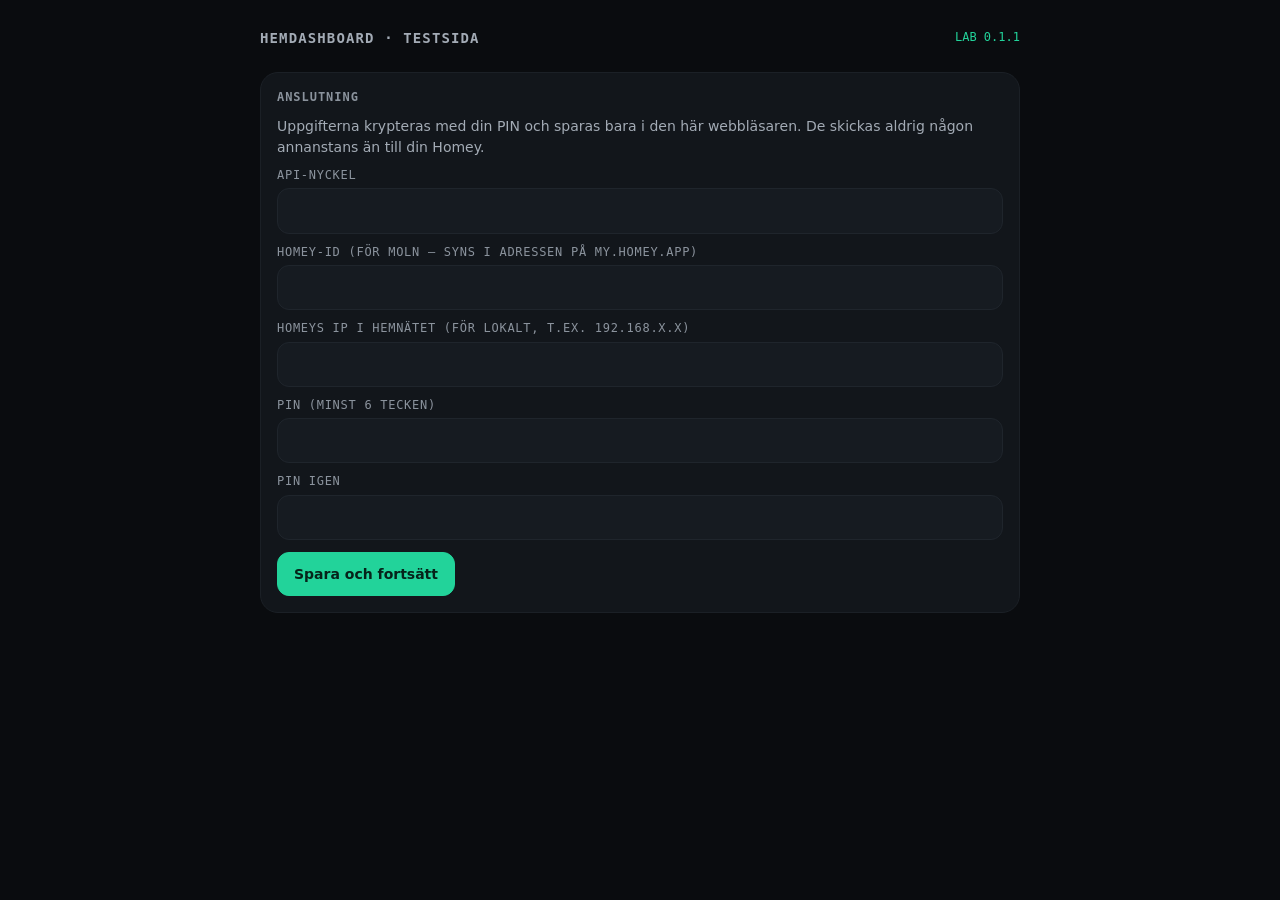
==== lab.html @ 675aeb55 "0.1.1: position från Homey via location-option, inget närvaroläge i sammanfattningen Co-Authored-By:" ====
<!doctype html>
<html lang="sv">
<head>
<meta charset="utf-8">
<meta name="viewport" content="width=device-width, initial-scale=1, viewport-fit=cover">
<meta http-equiv="Content-Security-Policy" content="default-src 'none'; script-src 'self'; style-src 'self'; img-src 'self' data:; manifest-src 'self'; worker-src 'self'; connect-src 'self' https://*.connect.athom.com wss://*.connect.athom.com https://*.homey.homeylocal.com wss://*.homey.homeylocal.com https://www.elprisetjustnu.se https://opendata-download-metfcst.smhi.se; base-uri 'none'; form-action 'none'; object-src 'none'; upgrade-insecure-requests">
<meta name="referrer" content="no-referrer">
<meta name="robots" content="noindex, nofollow">
<meta name="theme-color" content="#0A0C0F">
<title>Hemdashboard – testsida</title>
<link rel="manifest" href="manifest.webmanifest">
<link rel="icon" href="icons/icon.svg" type="image/svg+xml">
<link rel="stylesheet" href="css/tokens.css">
<link rel="stylesheet" href="css/lab.css">
<script type="module" src="js/lab/main.js"></script>
</head>
<body>
<main>
  <header>
    <h1>Hemdashboard · testsida</h1>
    <span class="tag">LAB 0.1.1</span>
  </header>

  <!-- 1. Första gången: nyckel + PIN -->
  <section class="card" id="setup">
    <h2>Anslutning</h2>
    <p>Uppgifterna krypteras med din PIN och sparas bara i den här webbläsaren. De skickas aldrig någon annanstans än till din Homey.</p>
    <label for="apiKey">API-nyckel</label>
    <input id="apiKey" type="password" autocomplete="off" autocapitalize="off" spellcheck="false">
    <label for="cloudId">Homey-ID (för moln – syns i adressen på my.homey.app)</label>
    <input id="cloudId" type="text" autocomplete="off" autocapitalize="off" spellcheck="false" inputmode="text">
    <label for="lanIp">Homeys IP i hemnätet (för lokalt, t.ex. 192.168.x.x)</label>
    <input id="lanIp" type="text" autocomplete="off" inputmode="decimal">
    <label for="pin">PIN (minst 6 tecken)</label>
    <input id="pin" type="password" autocomplete="new-password" inputmode="numeric">
    <label for="pin2">PIN igen</label>
    <input id="pin2" type="password" autocomplete="new-password" inputmode="numeric">
    <div class="row">
      <button id="saveBtn" class="primary">Spara och fortsätt</button>
    </div>
  </section>

  <!-- 2. Senare besök: lås upp -->
  <section class="card hidden" id="unlock">
    <h2>Lås upp</h2>
    <label for="unlockPin">PIN</label>
    <input id="unlockPin" type="password" autocomplete="current-password" inputmode="numeric">
    <div class="row">
      <button id="unlockBtn" class="primary">Lås upp</button>
      <button id="forgetBtn" class="danger">Glöm nyckeln</button>
    </div>
  </section>

  <!-- 3. Tester -->
  <section class="card hidden" id="run">
    <h2>Tester</h2>
    <label for="place">Var testar du nu?</label>
    <select id="place">
      <option value="hemma-wifi">Hemma, wifi</option>
      <option value="ute-mobildata">Ute, mobildata</option>
      <option value="annat">Annat</option>
    </select>
    <label for="zone">Elområde</label>
    <select id="zone"></select>
    <label for="lat">Position för SMHI (lämna tomt = från Homey)</label>
    <div class="row tight">
      <input id="lat" type="text" inputmode="decimal" placeholder="lat">
      <input id="lon" type="text" inputmode="decimal" placeholder="lon">
    </div>
    <div class="row">
      <button id="runBtn" class="primary">Kör testerna</button>
      <button id="rtBtn">Realtid 60 s</button>
      <button id="lockBtn">Lås</button>
      <button id="forgetBtn2" class="danger">Glöm nyckeln</button>
    </div>
    <ol class="checks spaced" id="checks"></ol>
  </section>

  <!-- 4. Enheter (visas bara lokalt) -->
  <section class="card hidden" id="devCard">
    <h2>Enheter – visas bara här</h2>
    <p id="devCount"></p>
    <p>K-enheter får aldrig reglage. Bocka K för enheter som är säkerhetskritiska men inte känns igen automatiskt, t.ex. ett frostskydd på ett uttag.</p>
    <ul class="devices" id="devices"></ul>
  </section>

  <!-- 5. Resultat -->
  <section class="card hidden" id="resCard">
    <h2>Resultat – anonymt</h2>
    <p>Inga namn, ID, adresser eller positioner. Klistra in i BY-chatten.</p>
    <pre class="out" id="result"></pre>
    <div class="row">
      <button id="copyBtn" class="primary">Kopiera resultat</button>
    </div>
  </section>
</main>
<div class="toast hidden" id="toast" role="status" aria-live="polite"></div>
</body>
</html>
---- css/tokens.css ----
/* Hemdashboard – designtokens (tech-noir, mörkt som standard).
   Palett från handovern 2026-10-31. Accent: mint.
   Accenten används för handling och status, inte dekoration. */
:root {
  color-scheme: dark;

  /* Ytor (grafitsteg) */
  --bg:            #0A0C0F;
  --surface-1:     #12161B;
  --surface-1-edge:#1B2026;
  --surface-2:     #161B21;
  --surface-2-edge:#1F252C;

  /* Text */
  --text-1: #ECEFF2;
  --text-2: #A3ABB5;
  --text-3: #8B939D;

  /* Accent */
  --accent:       #22D39A;
  --accent-ink:   #06231A; /* text på accentyta */
  --accent-dim:   #22D39A26;

  /* Semantik (dämpad) */
  --warn: #F2B45A;
  --info: #5AA9E6;
  --cold: #7FB8EA;
  --bad:  #E5737A;

  /* Typografi – Inter/JetBrains Mono självhostas senare; systemfont som reserv */
  --font-sans: "Inter", system-ui, -apple-system, "Segoe UI", Roboto, sans-serif;
  --font-mono: "JetBrains Mono", ui-monospace, "SFMono-Regular", Menlo, Consolas, monospace;

  --fs-xs: 0.75rem;
  --fs-sm: 0.875rem;
  --fs-md: 1rem;
  --fs-lg: 1.25rem;
  --fs-xl: 1.75rem;

  /* Form */
  --r-xl: 24px;
  --r-lg: 18px;
  --r-md: 14px;
  --r-sm: 12px;
  --gap:  12px;
  --touch: 44px;

  --ease: cubic-bezier(.2,.8,.2,1);
  --dur:  180ms;
}

@media (prefers-reduced-motion: reduce) {
  :root { --dur: 0ms; }
}
---- css/lab.css ----
/* Testsida (lab.html) – byggs på tokens.css */
*, *::before, *::after { box-sizing: border-box; }

html, body {
  margin: 0;
  background: var(--bg);
  color: var(--text-1);
  font-family: var(--font-sans);
  font-size: var(--fs-md);
  line-height: 1.45;
  -webkit-text-size-adjust: 100%;
}

body { padding: 16px; padding-bottom: 48px; }
main { max-width: 760px; margin: 0 auto; display: grid; gap: var(--gap); }

h1, h2 {
  margin: 0;
  font-family: var(--font-mono);
  font-weight: 600;
  text-transform: uppercase;
  letter-spacing: .08em;
}
h1 { font-size: var(--fs-sm); color: var(--text-2); }
h2 { font-size: var(--fs-xs); color: var(--text-3); margin-bottom: 10px; }

p { margin: 0 0 10px; color: var(--text-2); font-size: var(--fs-sm); }
.mono { font-family: var(--font-mono); font-variant-numeric: tabular-nums; }

header { display: flex; justify-content: space-between; align-items: center; min-height: var(--touch); }
header .tag { font-family: var(--font-mono); font-size: var(--fs-xs); color: var(--accent); }

.card {
  background: var(--surface-1);
  border: 1px solid var(--surface-1-edge);
  border-radius: var(--r-lg);
  padding: 16px;
}

label { display: block; font-size: var(--fs-xs); color: var(--text-3); margin: 10px 0 4px;
        font-family: var(--font-mono); text-transform: uppercase; letter-spacing: .06em; }

input, select {
  width: 100%;
  min-height: var(--touch);
  padding: 10px 12px;
  border-radius: var(--r-sm);
  border: 1px solid var(--surface-2-edge);
  background: var(--surface-2);
  color: var(--text-1);
  font: inherit;
}
input:focus-visible, select:focus-visible, button:focus-visible {
  outline: 2px solid var(--accent);
  outline-offset: 2px;
}

.row { display: flex; gap: 8px; flex-wrap: wrap; margin-top: 12px; }

button {
  min-height: var(--touch);
  padding: 0 16px;
  border-radius: var(--r-sm);
  border: 1px solid var(--surface-2-edge);
  background: var(--surface-2);
  color: var(--text-1);
  font: inherit;
  font-size: var(--fs-sm);
  cursor: pointer;
  transition: background var(--dur) var(--ease);
}
button.primary { background: var(--accent); color: var(--accent-ink); border-color: var(--accent); font-weight: 600; }
button.danger  { color: var(--bad); }
button:disabled { opacity: .45; cursor: not-allowed; }

.hidden { display: none !important; }

/* Checklista */
ol.checks { list-style: none; margin: 0; padding: 0; display: grid; gap: 6px; }
ol.checks li {
  display: grid;
  grid-template-columns: 2.2em 1fr auto;
  gap: 8px;
  align-items: start;
  padding: 10px 12px;
  background: var(--surface-2);
  border: 1px solid var(--surface-2-edge);
  border-radius: var(--r-sm);
  font-size: var(--fs-sm);
}
ol.checks .id   { font-family: var(--font-mono); color: var(--text-3); }
ol.checks .note { display: block; color: var(--text-3); font-size: var(--fs-xs); margin-top: 2px; }
ol.checks .st   { font-family: var(--font-mono); font-size: var(--fs-xs); white-space: nowrap; }
.st[data-s="ok"]   { color: var(--accent); }
.st[data-s="fail"] { color: var(--bad); }
.st[data-s="warn"] { color: var(--warn); }
.st[data-s="run"]  { color: var(--info); }
.st[data-s="skip"], .st[data-s="wait"] { color: var(--text-3); }

/* Enhetslista */
ul.devices { list-style: none; margin: 0; padding: 0; display: grid; gap: 6px; max-height: 420px; overflow: auto; }
ul.devices li {
  display: flex; align-items: center; justify-content: space-between; gap: 8px;
  min-height: var(--touch);
  padding: 6px 10px;
  background: var(--surface-2);
  border: 1px solid var(--surface-2-edge);
  border-radius: var(--r-sm);
  font-size: var(--fs-sm);
}
ul.devices .meta { color: var(--text-3); font-size: var(--fs-xs); font-family: var(--font-mono); }
ul.devices .k    { font-family: var(--font-mono); font-size: var(--fs-xs); color: var(--warn); }
ul.devices .ctl  { display: flex; gap: 6px; align-items: center; }
ul.devices input[type="checkbox"] { width: 22px; min-height: 22px; accent-color: var(--accent); }

pre.out {
  margin: 0;
  padding: 12px;
  background: var(--surface-2);
  border: 1px solid var(--surface-2-edge);
  border-radius: var(--r-sm);
  font-family: var(--font-mono);
  font-size: var(--fs-xs);
  color: var(--text-2);
  white-space: pre-wrap;
  word-break: break-word;
}

.toast {
  position: fixed; left: 50%; bottom: 16px; transform: translateX(-50%);
  max-width: calc(100% - 32px);
  padding: 10px 14px;
  background: var(--surface-2);
  border: 1px solid var(--surface-2-edge);
  border-radius: var(--r-sm);
  font-size: var(--fs-sm);
}

.row.tight { margin-top: 0; }
.row.tight input { flex: 1; width: auto; min-width: 0; }
ol.checks.spaced { margin-top: 12px; }
label.kmark { margin: 0; display: flex; align-items: center; gap: 4px; min-height: var(--touch); }

a.btnlink {
  display: inline-flex; align-items: center; min-height: var(--touch); padding: 0 16px;
  border-radius: var(--r-sm); background: var(--accent); color: var(--accent-ink);
  font-weight: 600; font-size: var(--fs-sm); text-decoration: none;
}
a.btnlink:focus-visible { outline: 2px solid var(--accent); outline-offset: 2px; }
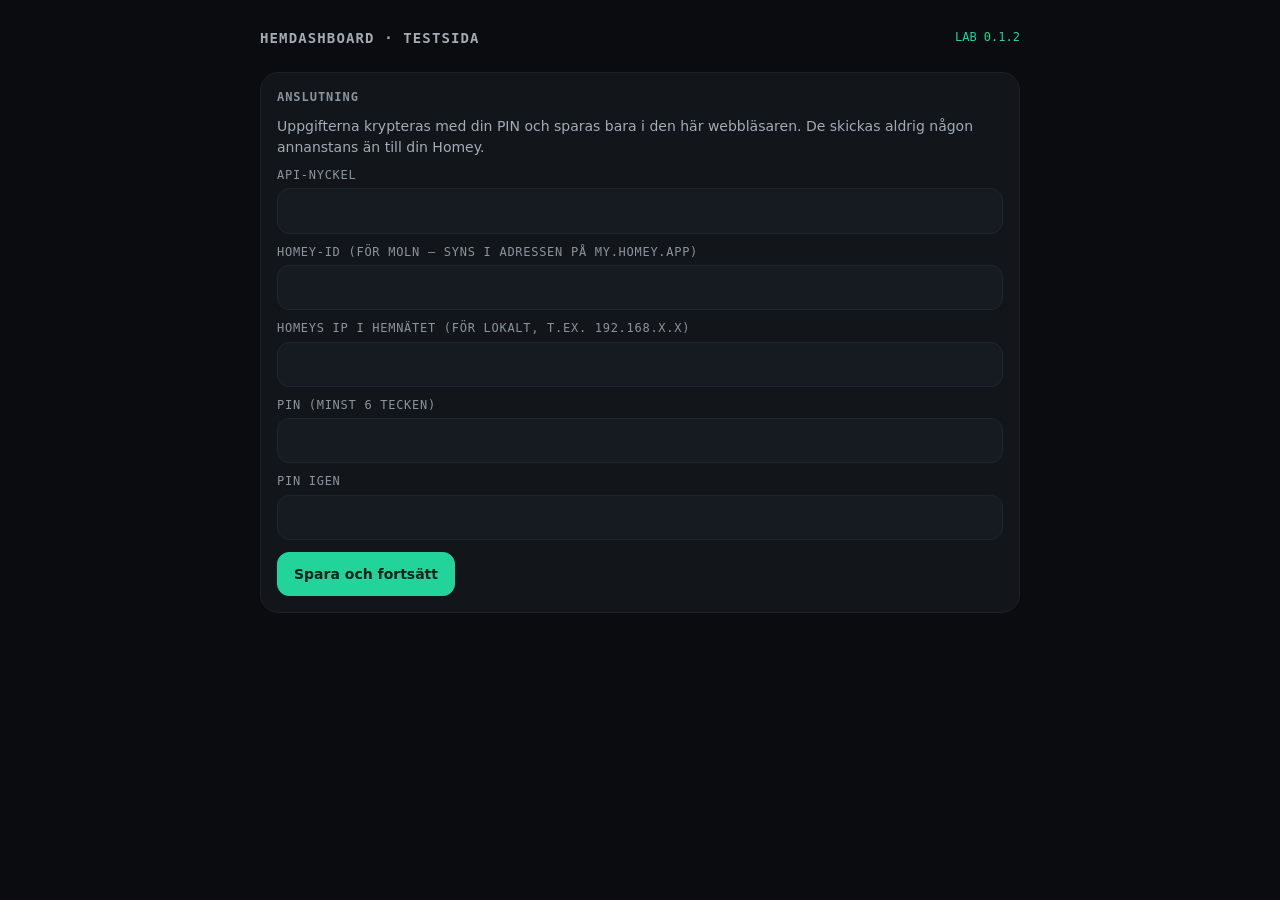
==== commit 5e128d01: "0.1.2: realtidsprov med handskakning på rotnamnrymden Co-Authored-By: Claude Opus 5.5 <noreply@anthr" ====
--- a/lab.html
+++ b/lab.html
@@ -18,7 +18,7 @@
 <main>
   <header>
     <h1>Hemdashboard · testsida</h1>
-    <span class="tag">LAB 0.1.1</span>
+    <span class="tag">LAB 0.1.2</span>
   </header>
 
   <!-- 1. Första gången: nyckel + PIN -->
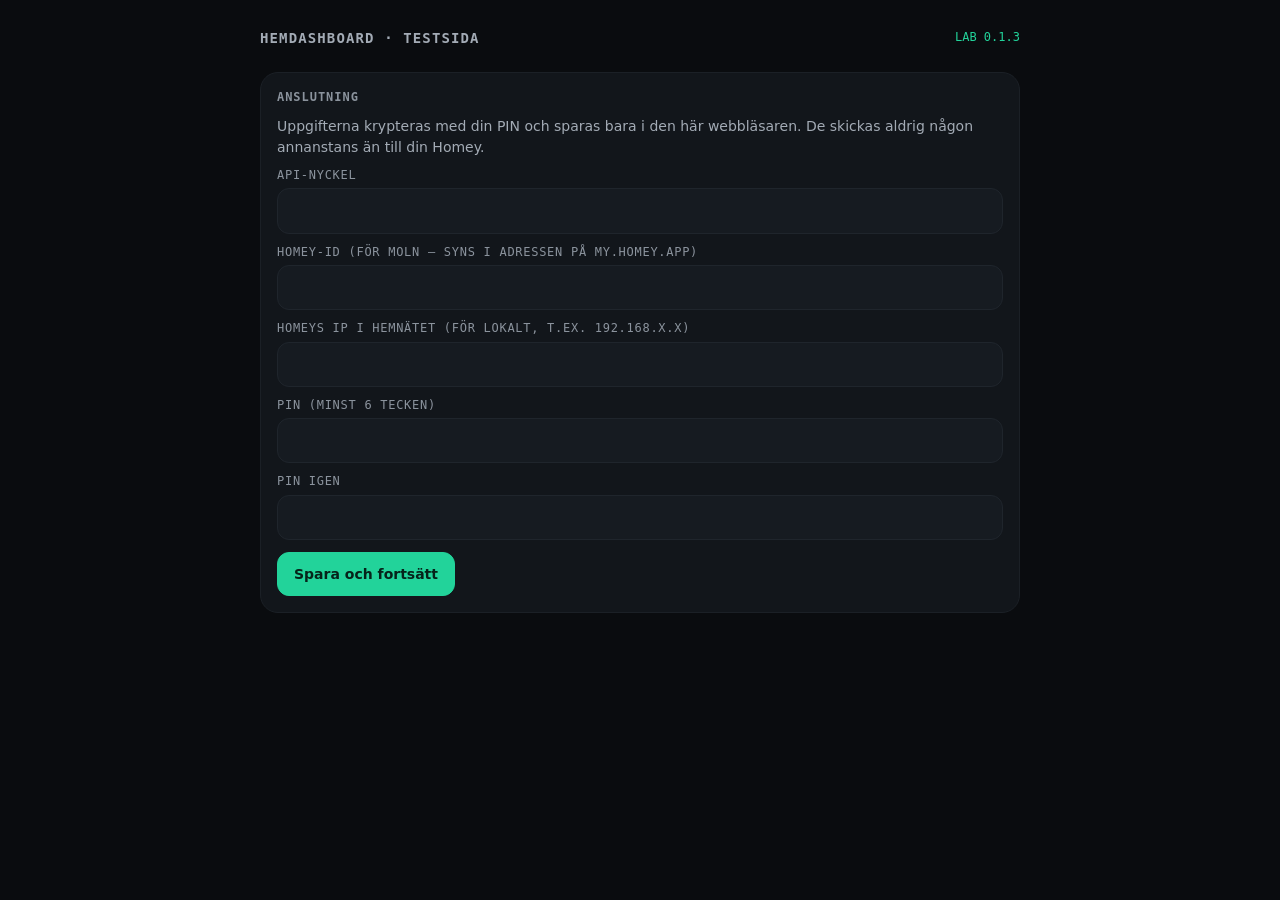
==== commit e402712e: "0.1.3: omvalidering i service worker, lokal timeout som varning Co-Authored-By: Claude Opus 5.5 <nor" ====
--- a/lab.html
+++ b/lab.html
@@ -18,7 +18,7 @@
 <main>
   <header>
     <h1>Hemdashboard · testsida</h1>
-    <span class="tag">LAB 0.1.2</span>
+    <span class="tag">LAB 0.1.3</span>
   </header>
 
   <!-- 1. Första gången: nyckel + PIN -->
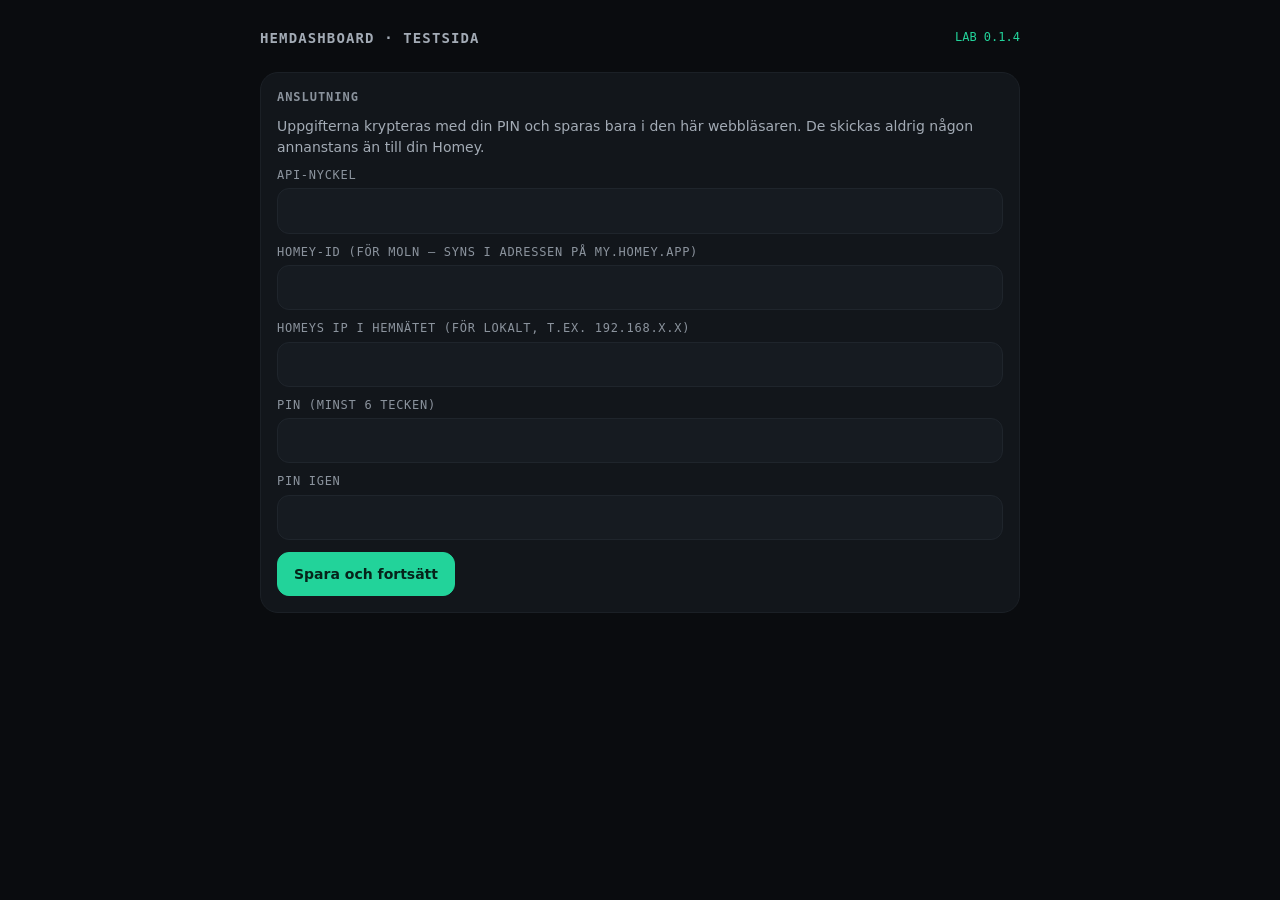
==== commit f3a84246: "0.1.4: realtid med prenumeration per enhet och redovisning per kanal Co-Authored-By: Claude Opus 5.5" ====
--- a/lab.html
+++ b/lab.html
@@ -18,7 +18,7 @@
 <main>
   <header>
     <h1>Hemdashboard · testsida</h1>
-    <span class="tag">LAB 0.1.3</span>
+    <span class="tag">LAB 0.1.4</span>
   </header>
 
   <!-- 1. Första gången: nyckel + PIN -->
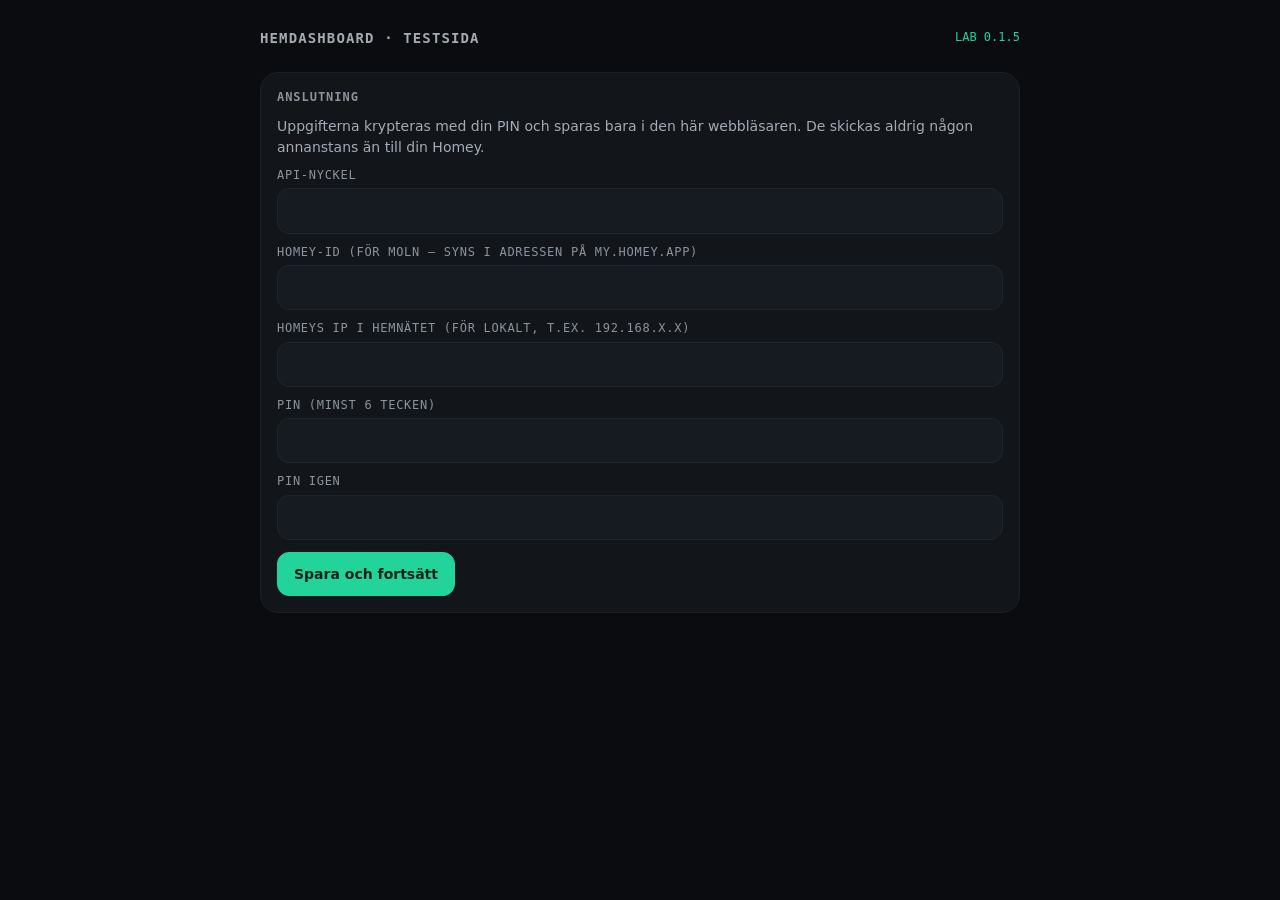
==== commit 4791338d: "0.1.5: Trusted Types, ramspärr, K-spärr i skrivvägen, härdad keystore Co-Authored-By: Claude Opus 5." ====
--- a/lab.html
+++ b/lab.html
@@ -1,9 +1,9 @@
 <!doctype html>
-<html lang="sv">
+<html lang="sv" class="boot">
 <head>
 <meta charset="utf-8">
 <meta name="viewport" content="width=device-width, initial-scale=1, viewport-fit=cover">
-<meta http-equiv="Content-Security-Policy" content="default-src 'none'; script-src 'self'; style-src 'self'; img-src 'self' data:; manifest-src 'self'; worker-src 'self'; connect-src 'self' https://*.connect.athom.com wss://*.connect.athom.com https://*.homey.homeylocal.com wss://*.homey.homeylocal.com https://www.elprisetjustnu.se https://opendata-download-metfcst.smhi.se; base-uri 'none'; form-action 'none'; object-src 'none'; upgrade-insecure-requests">
+<meta http-equiv="Content-Security-Policy" content="default-src 'none'; script-src 'self'; style-src 'self'; img-src 'self' data:; manifest-src 'self'; worker-src 'self'; connect-src 'self' https://*.connect.athom.com wss://*.connect.athom.com https://*.homey.homeylocal.com wss://*.homey.homeylocal.com https://www.elprisetjustnu.se https://opendata-download-metfcst.smhi.se; base-uri 'none'; form-action 'none'; object-src 'none'; require-trusted-types-for 'script'; trusted-types hd-sw; upgrade-insecure-requests">
 <meta name="referrer" content="no-referrer">
 <meta name="robots" content="noindex, nofollow">
 <meta name="theme-color" content="#0A0C0F">
@@ -18,7 +18,7 @@
 <main>
   <header>
     <h1>Hemdashboard · testsida</h1>
-    <span class="tag">LAB 0.1.4</span>
+    <span class="tag">LAB 0.1.5</span>
   </header>
 
   <!-- 1. Första gången: nyckel + PIN -->
--- a/css/lab.css
+++ b/css/lab.css
@@ -74,6 +74,9 @@
 button:disabled { opacity: .45; cursor: not-allowed; }
 
 .hidden { display: none !important; }
+/* Ramspärr: lab.html visas först när main.js har sett att sidan inte ligger i en ram.
+   I en sandlådad ram utan skript förblir sidan dold. */
+.boot { display: none !important; }
 
 /* Checklista */
 ol.checks { list-style: none; margin: 0; padding: 0; display: grid; gap: 6px; }
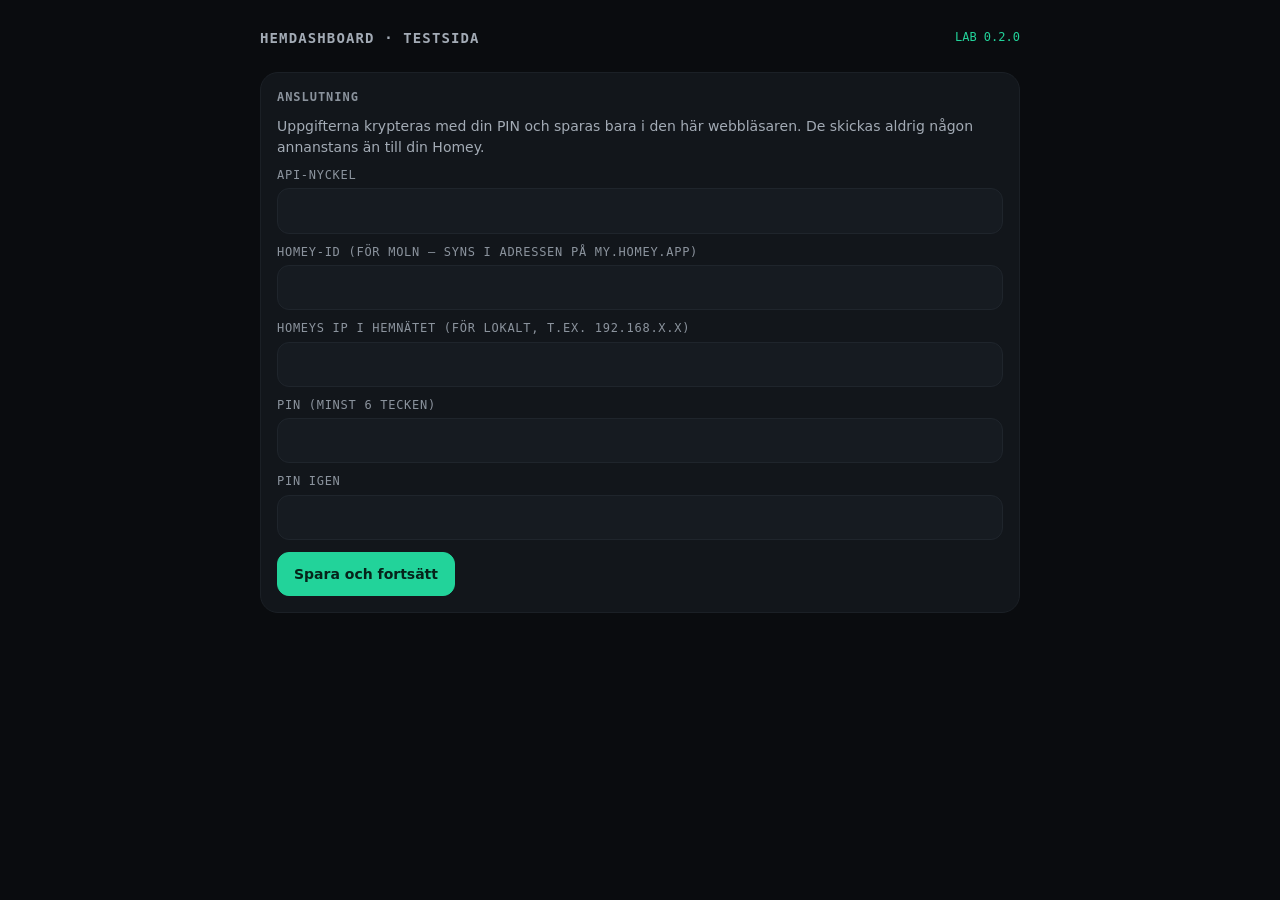
==== commit fee130b9: "0.2.0: rumsvy, reglage endast för class light (beslut 30) Co-Authored-By: Claude Opus 5.5 <noreply@a" ====
--- a/lab.html
+++ b/lab.html
@@ -18,7 +18,7 @@
 <main>
   <header>
     <h1>Hemdashboard · testsida</h1>
-    <span class="tag">LAB 0.1.5</span>
+    <span class="tag">LAB 0.2.0</span>
   </header>
 
   <!-- 1. Första gången: nyckel + PIN -->
@@ -80,7 +80,7 @@
   <section class="card hidden" id="devCard">
     <h2>Enheter – visas bara här</h2>
     <p id="devCount"></p>
-    <p>K-enheter får aldrig reglage. Bocka K för enheter som är säkerhetskritiska men inte känns igen automatiskt, t.ex. ett frostskydd på ett uttag.</p>
+    <p>Reglage finns bara för enheter med klassen light som är tillgängliga. Allt annat, även uttag, visas utan reglage.</p>
     <ul class="devices" id="devices"></ul>
   </section>
 
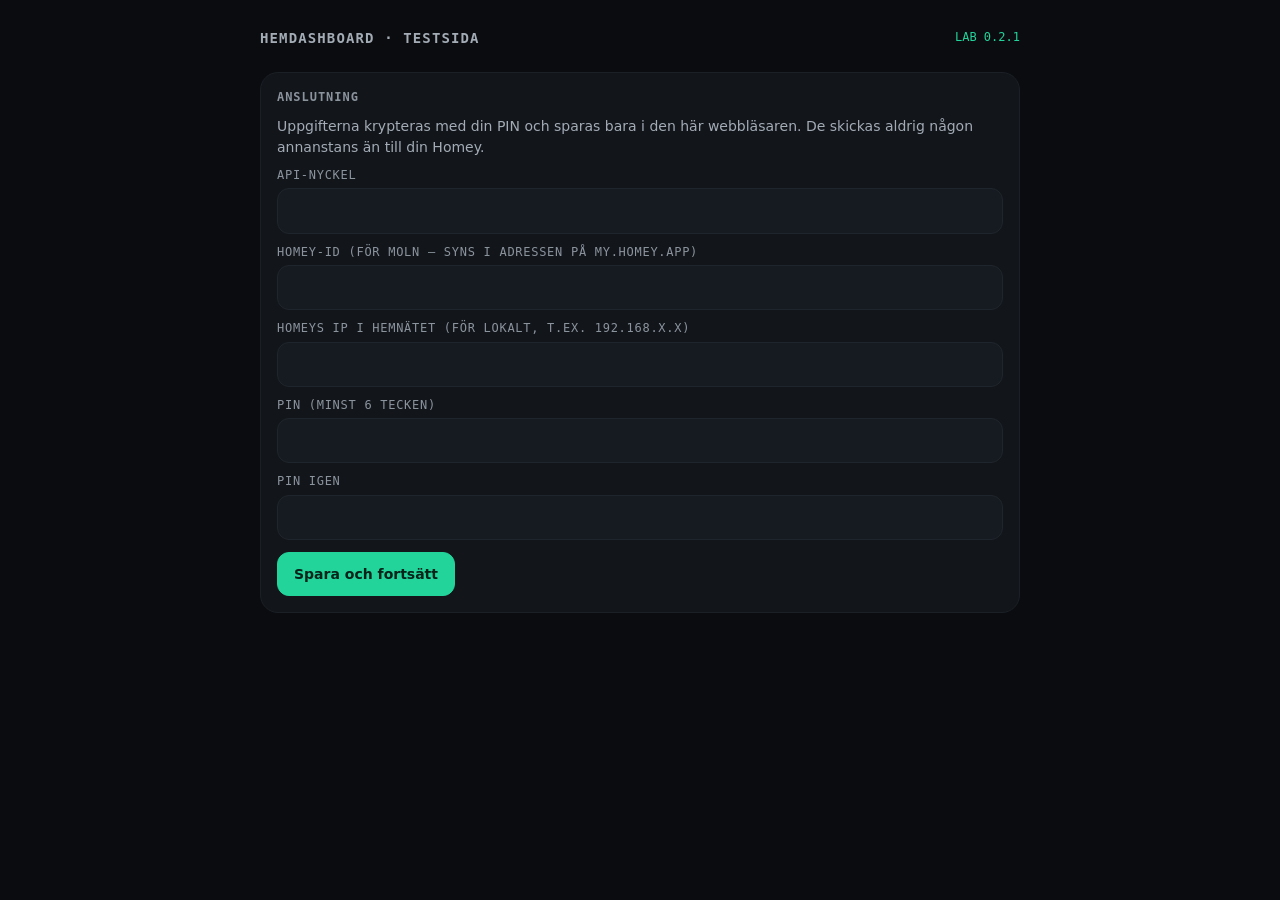
==== commit ef5ecf71: "0.2.1: felläge vid ingen anslutning, nytt försök Co-Authored-By: Claude Opus 5.5 <noreply@anthropic." ====
--- a/lab.html
+++ b/lab.html
@@ -18,7 +18,7 @@
 <main>
   <header>
     <h1>Hemdashboard · testsida</h1>
-    <span class="tag">LAB 0.2.0</span>
+    <span class="tag">LAB 0.2.1</span>
   </header>
 
   <!-- 1. Första gången: nyckel + PIN -->
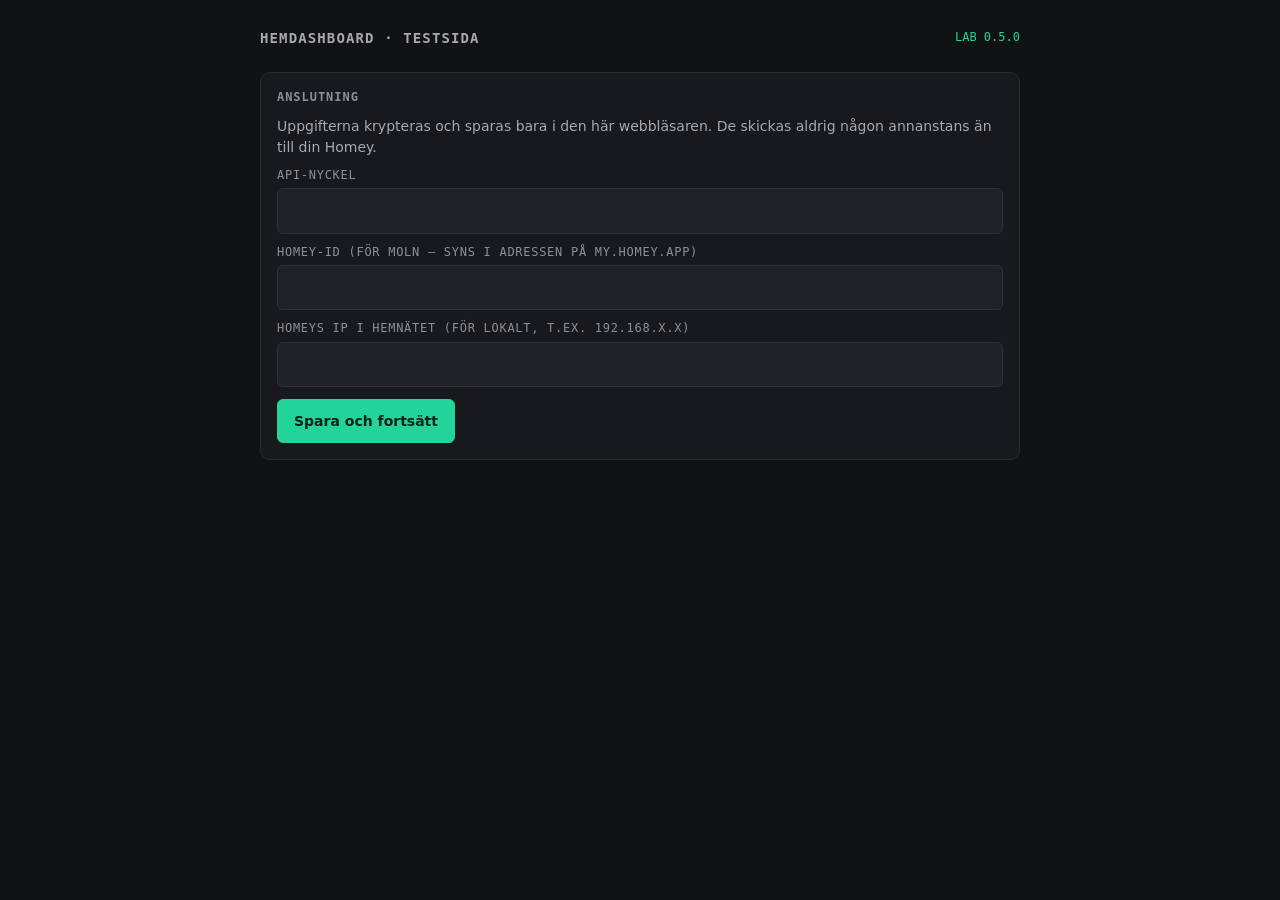
==== commit 93c77750: "0.6.2: ingen PIN – icke-exporterbar nyckel i IndexedDB (beslut 35), städning efter security-review C" ====
--- a/lab.html
+++ b/lab.html
@@ -18,35 +18,32 @@
 <main>
   <header>
     <h1>Hemdashboard · testsida</h1>
-    <span class="tag">LAB 0.2.1</span>
+    <span class="tag" id="labTag">LAB</span>
   </header>
 
-  <!-- 1. Första gången: nyckel + PIN -->
-  <section class="card" id="setup">
+  <!-- 1. Första gången: nyckel -->
+  <section class="card hidden" id="setup">
     <h2>Anslutning</h2>
-    <p>Uppgifterna krypteras med din PIN och sparas bara i den här webbläsaren. De skickas aldrig någon annanstans än till din Homey.</p>
+    <p>Uppgifterna krypteras och sparas bara i den här webbläsaren. De skickas aldrig någon annanstans än till din Homey.</p>
     <label for="apiKey">API-nyckel</label>
     <input id="apiKey" type="password" autocomplete="off" autocapitalize="off" spellcheck="false">
     <label for="cloudId">Homey-ID (för moln – syns i adressen på my.homey.app)</label>
     <input id="cloudId" type="text" autocomplete="off" autocapitalize="off" spellcheck="false" inputmode="text">
     <label for="lanIp">Homeys IP i hemnätet (för lokalt, t.ex. 192.168.x.x)</label>
     <input id="lanIp" type="text" autocomplete="off" inputmode="decimal">
-    <label for="pin">PIN (minst 6 tecken)</label>
-    <input id="pin" type="password" autocomplete="new-password" inputmode="numeric">
-    <label for="pin2">PIN igen</label>
-    <input id="pin2" type="password" autocomplete="new-password" inputmode="numeric">
     <div class="row">
       <button id="saveBtn" class="primary">Spara och fortsätt</button>
     </div>
   </section>
 
-  <!-- 2. Senare besök: lås upp -->
+  <!-- 2. Uppdatering från PIN-versionen (≤ 0.6.1) -->
   <section class="card hidden" id="unlock">
-    <h2>Lås upp</h2>
+    <h2>Uppdatering</h2>
+    <p>PIN behövs inte längre. Ange den en sista gång så flyttas nyckeln till den nya lagringen.</p>
     <label for="unlockPin">PIN</label>
     <input id="unlockPin" type="password" autocomplete="current-password" inputmode="numeric">
     <div class="row">
-      <button id="unlockBtn" class="primary">Lås upp</button>
+      <button id="unlockBtn" class="primary">Fortsätt</button>
       <button id="forgetBtn" class="danger">Glöm nyckeln</button>
     </div>
   </section>
@@ -70,7 +67,6 @@
     <div class="row">
       <button id="runBtn" class="primary">Kör testerna</button>
       <button id="rtBtn">Realtid 60 s</button>
-      <button id="lockBtn">Lås</button>
       <button id="forgetBtn2" class="danger">Glöm nyckeln</button>
     </div>
     <ol class="checks spaced" id="checks"></ol>
@@ -80,7 +76,7 @@
   <section class="card hidden" id="devCard">
     <h2>Enheter – visas bara här</h2>
     <p id="devCount"></p>
-    <p>Reglage finns bara för enheter med klassen light som är tillgängliga. Allt annat, även uttag, visas utan reglage.</p>
+    <p>Reglage finns bara för tillgängliga enheter med klassen light eller coffeemachine, och för uttag markerade som kaffebryggare (endast på/av). Allt annat visas utan reglage.</p>
     <ul class="devices" id="devices"></ul>
   </section>
 
--- a/css/tokens.css
+++ b/css/tokens.css
@@ -1,31 +1,41 @@
 /* Hemdashboard – designtokens (tech-noir, mörkt som standard).
-   Palett från handovern 2026-10-31. Accent: mint.
+   Palett från handovern 2026-10-31, neutral grafit och skarpare form från 0.4. Accent: mint.
    Accenten används för handling och status, inte dekoration. */
 :root {
   color-scheme: dark;
 
-  /* Ytor (grafitsteg) */
-  --bg:            #0A0C0F;
-  --surface-1:     #12161B;
-  --surface-1-edge:#1B2026;
-  --surface-2:     #161B21;
-  --surface-2-edge:#1F252C;
+  /* Ytor: neutral grafit utan blå ton, nivåer i små steg och tunna ramar (0.4) */
+  --bg:            #111214;
+  --surface-1:     #18191C;
+  --surface-1-edge:#2A2C30;
+  --surface-2:     #1F2124;
+  --surface-2-edge:#2E3135;
+  --surface-hover: #24262A;
 
   /* Text */
-  --text-1: #ECEFF2;
-  --text-2: #A3ABB5;
-  --text-3: #8B939D;
+  --text-1: #EDEEF0;
+  --text-2: #A6A9AE;
+  --text-3: #8C9096;
 
-  /* Accent */
+  /* Accent: handling och status (på, live, billigt fönster) */
   --accent:       #22D39A;
   --accent-ink:   #06231A; /* text på accentyta */
-  --accent-dim:   #22D39A26;
+  --accent-dim:   #22D39A24;
 
   /* Semantik (dämpad) */
   --warn: #F2B45A;
   --info: #5AA9E6;
   --cold: #7FB8EA;
-  --bad:  #E5737A;
+  --bad:  #EF6F6C;
+  --good: #22D39A;
+
+  /* Diagramserier: staplar neutrala, effekt lila, pris orange */
+  --chart-bar:   #63696F;
+  --chart-cur:   #A6A9AE;
+  --chart-grid:  #26282C;
+  --chart-band:  #EDEEF00A;
+  --series-power:#8B7CF6;
+  --series-price:#F2B45A;
 
   /* Typografi – Inter/JetBrains Mono självhostas senare; systemfont som reserv */
   --font-sans: "Inter", system-ui, -apple-system, "Segoe UI", Roboto, sans-serif;
@@ -38,10 +48,10 @@
   --fs-xl: 1.75rem;
 
   /* Form */
-  --r-xl: 24px;
-  --r-lg: 18px;
-  --r-md: 14px;
-  --r-sm: 12px;
+  --r-xl: 12px;
+  --r-lg: 10px;
+  --r-md: 8px;
+  --r-sm: 6px;
   --gap:  12px;
   --touch: 44px;
 
